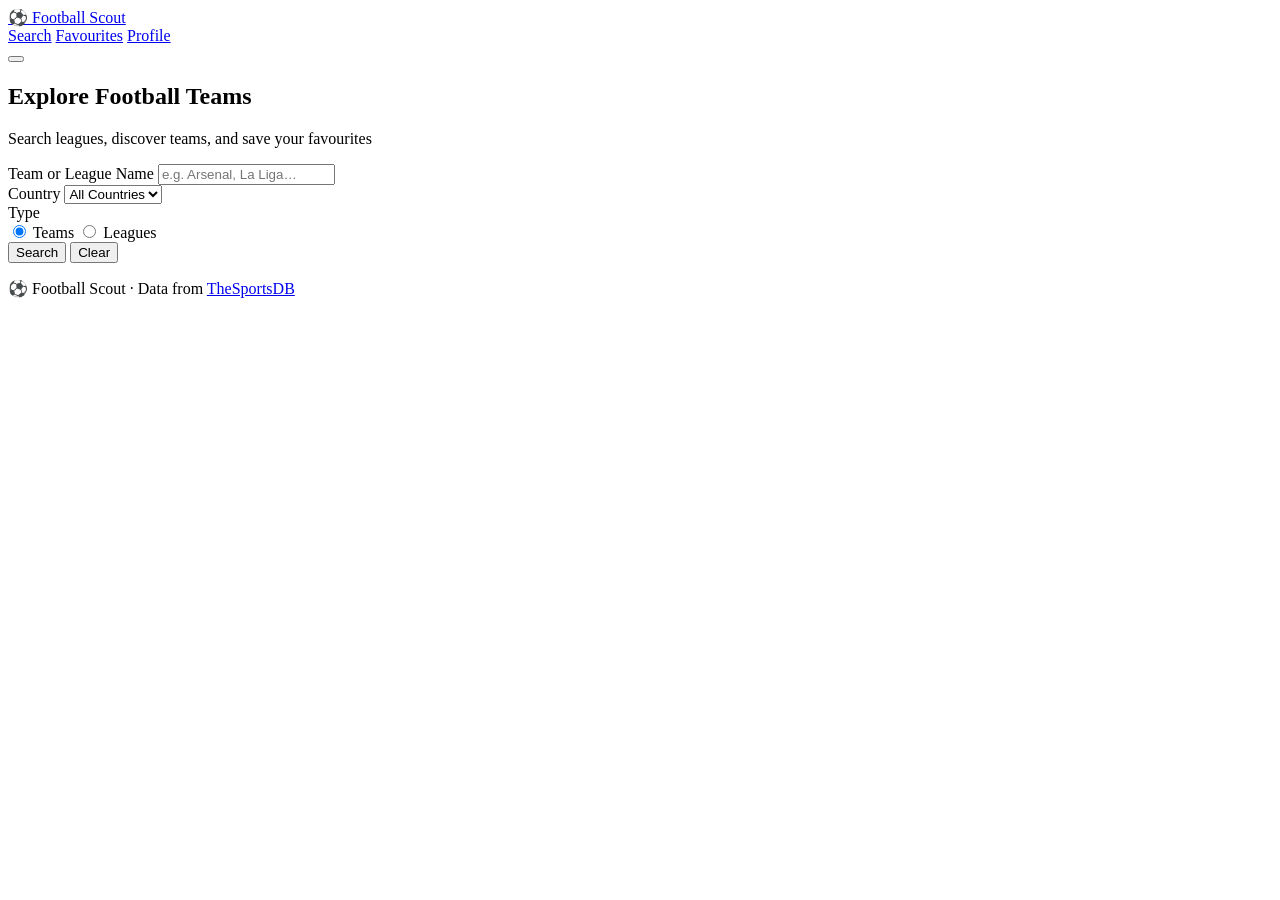
==== index.html @ b6a3cfe2 "chore: add HTML page scaffolding" ====
<!DOCTYPE html>
<html lang="en">
<head>
  <meta charset="UTF-8">
  <meta name="viewport" content="width=device-width, initial-scale=1.0">
  <title>Football Scout — Search</title>
  <link rel="stylesheet" href="css/style.css">
</head>
<body>
  <header class="header">
    <nav class="nav">
      <a href="index.html" class="nav__logo">⚽ Football Scout</a>
      <div class="nav__links">
        <a href="index.html" class="nav__link nav__link--active">Search</a>
        <a href="saved.html" class="nav__link">Favourites</a>
        <a href="login.html" class="nav__link">Profile</a>
      </div>
      <button class="nav__hamburger" id="hamburger-btn" aria-label="Toggle menu" type="button">
        <span></span><span></span><span></span>
      </button>
    </nav>
  </header>

  <main class="main">
    <section class="hero">
      <h1 class="hero__title">Explore Football Teams</h1>
      <p class="hero__subtitle">Search leagues, discover teams, and save your favourites</p>
    </section>

    <section class="search-section">
      <form id="search-form" class="search-form" novalidate>
        <div class="search-form__row">
          <div class="search-form__field">
            <label for="search-input" class="search-form__label">Team or League Name</label>
            <input
              type="text"
              id="search-input"
              name="query"
              class="search-form__input"
              placeholder="e.g. Arsenal, La Liga…"
              minlength="2"
              required
            >
          </div>

          <div class="search-form__field">
            <label for="country-select" class="search-form__label">Country</label>
            <select id="country-select" name="country" class="search-form__select">
              <option value="">All Countries</option>
              <option value="England">England</option>
              <option value="Spain">Spain</option>
              <option value="Germany">Germany</option>
              <option value="Italy">Italy</option>
              <option value="France">France</option>
              <option value="Netherlands">Netherlands</option>
              <option value="Portugal">Portugal</option>
              <option value="USA">USA</option>
              <option value="Brazil">Brazil</option>
              <option value="Argentina">Argentina</option>
            </select>
          </div>

          <div class="search-form__field">
            <label for="sport-radio" class="search-form__label">Type</label>
            <div class="search-form__radios" id="sport-radio">
              <label class="radio-label">
                <input type="radio" name="search-type" value="teams" checked> Teams
              </label>
              <label class="radio-label">
                <input type="radio" name="search-type" value="leagues"> Leagues
              </label>
            </div>
          </div>
        </div>

        <div class="search-form__actions">
          <button type="submit" class="btn btn--primary">Search</button>
          <button type="reset" class="btn btn--ghost" id="clear-btn">Clear</button>
        </div>
        <p class="search-form__error" id="form-error" hidden>Please enter at least 2 characters.</p>
      </form>
    </section>

    <p id="loading-msg" class="status-msg status-msg--loading" hidden>
      <span class="spinner"></span> Loading results…
    </p>
    <p id="error-msg" class="status-msg status-msg--error" hidden></p>
    <p id="empty-msg" class="status-msg" hidden>No results found. Try a different search.</p>

    <section class="results-section" id="results-section" hidden>
      <h2 class="results-section__title" id="results-title"></h2>
      <div class="card-grid" id="results-grid"></div>
    </section>
  </main>

  <footer class="footer">
    <p class="footer__text">⚽ Football Scout · Data from <a href="https://www.thesportsdb.com/" target="_blank" rel="noopener">TheSportsDB</a></p>
  </footer>

  <script type="module" src="js/main.js"></script>
</body>
</html>
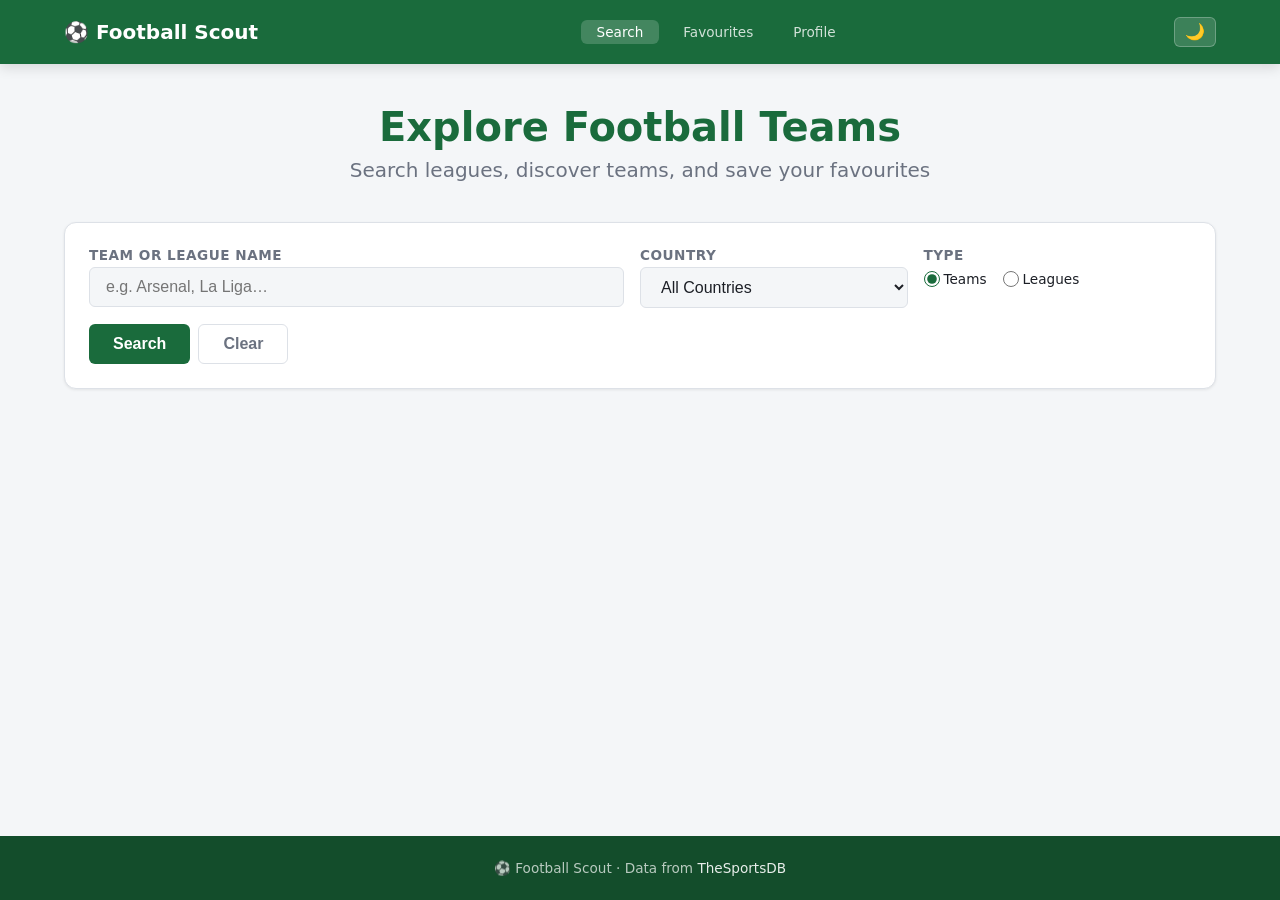
==== commit 6449320b: "feat: added a dark theme and toggle button" ====
--- a/index.html
+++ b/index.html
@@ -15,6 +15,7 @@
         <a href="saved.html" class="nav__link">Favourites</a>
         <a href="login.html" class="nav__link">Profile</a>
       </div>
+      <button class="theme-toggle" id="theme-toggle-btn" aria-label="Toggle dark mode" type="button">🌙</button>
       <button class="nav__hamburger" id="hamburger-btn" aria-label="Toggle menu" type="button">
         <span></span><span></span><span></span>
       </button>
@@ -98,5 +99,25 @@
   </footer>
 
   <script type="module" src="js/main.js"></script>
+  <script>
+    (function() {
+      const saved = localStorage.getItem('theme');
+      if (saved) document.documentElement.setAttribute('data-theme', saved);
+      const btn = document.getElementById('theme-toggle-btn');
+      function updateBtn() {
+        const dark = document.documentElement.getAttribute('data-theme') === 'dark';
+        btn.textContent = dark ? '☀️' : '🌙';
+        btn.setAttribute('aria-label', dark ? 'Switch to light mode' : 'Switch to dark mode');
+      }
+      updateBtn();
+      btn.addEventListener('click', function() {
+        const isDark = document.documentElement.getAttribute('data-theme') === 'dark';
+        const next = isDark ? 'light' : 'dark';
+        document.documentElement.setAttribute('data-theme', next);
+        localStorage.setItem('theme', next);
+        updateBtn();
+      });
+    })();
+  </script>
 </body>
 </html>
--- a/css/style.css
+++ b/css/style.css
@@ -0,0 +1,772 @@
+/* =========================================================
+   Football Scout — style.css
+   Convention: BEM (Block__Element--Modifier)
+   ========================================================= */
+
+/* ----- 1. CSS Custom Properties ----- */
+:root {
+  --color-primary:     #1a6b3c;
+  --color-primary-dk:  #134d2b;
+  --color-primary-lt:  #d4edda;
+  --color-accent:      #f5a623;
+  --color-accent-dk:   #d4891a;
+  --color-danger:      #c0392b;
+  --color-danger-lt:   #fdecea;
+  --color-bg:          #f4f6f8;
+  --color-surface:     #ffffff;
+  --color-border:      #dde1e7;
+  --color-text:        #1c1f26;
+  --color-text-muted:  #6b7280;
+
+  --font-base:   'Segoe UI', system-ui, sans-serif;
+  --font-size-sm:   0.85rem;
+  --font-size-base: 1rem;
+  --font-size-lg:   1.25rem;
+  --font-size-xl:   1.75rem;
+  --font-size-2xl:  2.5rem;
+
+  --radius-sm:  6px;
+  --radius-md:  12px;
+  --radius-lg:  20px;
+
+  --shadow-sm:  0 1px 3px rgba(0,0,0,.08);
+  --shadow-md:  0 4px 12px rgba(0,0,0,.12);
+  --shadow-lg:  0 8px 24px rgba(0,0,0,.16);
+
+  --spacing-xs:  4px;
+  --spacing-sm:  8px;
+  --spacing-md:  16px;
+  --spacing-lg:  24px;
+  --spacing-xl:  40px;
+
+  --nav-height: 64px;
+  --transition: 0.2s ease;
+}
+
+/* ----- 1b. Dark Theme ----- */
+[data-theme="dark"] {
+  --color-primary:     #2ecc71;
+  --color-primary-dk:  #27ae60;
+  --color-primary-lt:  #1a3d2b;
+  --color-accent:      #f5a623;
+  --color-accent-dk:   #d4891a;
+  --color-danger:      #e74c3c;
+  --color-danger-lt:   #2d1a18;
+  --color-bg:          #0f1117;
+  --color-surface:     #1a1d27;
+  --color-border:      #2e3244;
+  --color-text:        #e8eaf0;
+  --color-text-muted:  #8b92a8;
+}
+
+/* Also respect OS preference when no manual toggle is set */
+@media (prefers-color-scheme: dark) {
+  :root:not([data-theme="light"]) {
+    --color-primary:     #2ecc71;
+    --color-primary-dk:  #27ae60;
+    --color-primary-lt:  #1a3d2b;
+    --color-accent:      #f5a623;
+    --color-accent-dk:   #d4891a;
+    --color-danger:      #e74c3c;
+    --color-danger-lt:   #2d1a18;
+    --color-bg:          #0f1117;
+    --color-surface:     #1a1d27;
+    --color-border:      #2e3244;
+    --color-text:        #e8eaf0;
+    --color-text-muted:  #8b92a8;
+  }
+}
+
+/* ----- 1c. Dark Mode Toggle Button ----- */
+.theme-toggle {
+  background: rgba(255,255,255,.15);
+  border: 1px solid rgba(255,255,255,.25);
+  color: #fff;
+  border-radius: var(--radius-sm);
+  padding: 6px 10px;
+  font-size: 1rem;
+  cursor: pointer;
+  transition: background var(--transition);
+  line-height: 1;
+  flex-shrink: 0;
+}
+
+.theme-toggle:hover {
+  background: rgba(255,255,255,.28);
+}
+
+/* ----- 2. Reset & Base ----- */
+*, *::before, *::after { box-sizing: border-box; margin: 0; padding: 0; }
+
+html { scroll-behavior: smooth; }
+
+body {
+  font-family: var(--font-base);
+  font-size: var(--font-size-base);
+  color: var(--color-text);
+  background: var(--color-bg);
+  min-height: 100vh;
+  display: flex;
+  flex-direction: column;
+}
+
+a { color: var(--color-primary); text-decoration: none; }
+a:hover { text-decoration: underline; }
+
+img { max-width: 100%; display: block; }
+
+/* Prevent any display: rule from overriding the hidden attribute */
+[hidden] { display: none !important; }
+
+/* ----- 3. Header / Nav ----- */
+.header {
+  background: var(--color-primary);
+  position: sticky;
+  top: 0;
+  z-index: 100;
+  box-shadow: var(--shadow-md);
+}
+
+.nav {
+  max-width: 1200px;
+  margin: 0 auto;
+  padding: 0 var(--spacing-lg);
+  height: var(--nav-height);
+  display: flex;
+  align-items: center;
+  justify-content: space-between;
+  gap: var(--spacing-md);
+}
+
+.nav__logo {
+  font-size: var(--font-size-lg);
+  font-weight: 700;
+  color: #fff;
+  white-space: nowrap;
+  text-decoration: none;
+}
+
+.nav__links {
+  display: flex;
+  gap: var(--spacing-sm);
+  align-items: center;
+}
+
+.nav__link {
+  color: rgba(255,255,255,.8);
+  padding: var(--spacing-xs) var(--spacing-md);
+  border-radius: var(--radius-sm);
+  font-size: var(--font-size-sm);
+  font-weight: 500;
+  transition: background var(--transition), color var(--transition);
+  text-decoration: none;
+}
+
+.nav__link:hover,
+.nav__link--active {
+  background: rgba(255,255,255,.18);
+  color: #fff;
+  text-decoration: none;
+}
+
+.nav__hamburger {
+  display: none;
+  flex-direction: column;
+  gap: 5px;
+  background: none;
+  border: none;
+  cursor: pointer;
+  padding: var(--spacing-xs);
+}
+
+.nav__hamburger span {
+  display: block;
+  width: 24px;
+  height: 2px;
+  background: #fff;
+  border-radius: 2px;
+  transition: transform var(--transition);
+}
+
+/* ----- 4. Main layout ----- */
+.main {
+  flex: 1;
+  max-width: 1200px;
+  width: 100%;
+  margin: 0 auto;
+  padding: var(--spacing-xl) var(--spacing-lg);
+}
+
+/* ----- 5. Hero ----- */
+.hero {
+  text-align: center;
+  margin-bottom: var(--spacing-xl);
+}
+
+.hero__title {
+  font-size: var(--font-size-2xl);
+  font-weight: 800;
+  color: var(--color-primary);
+  margin-bottom: var(--spacing-sm);
+}
+
+.hero__subtitle {
+  color: var(--color-text-muted);
+  font-size: var(--font-size-lg);
+}
+
+/* ----- 6. Search Form ----- */
+.search-section {
+  margin-bottom: var(--spacing-xl);
+}
+
+.search-form {
+  background: var(--color-surface);
+  border-radius: var(--radius-md);
+  padding: var(--spacing-lg);
+  box-shadow: var(--shadow-sm);
+  border: 1px solid var(--color-border);
+}
+
+.search-form__row {
+  display: grid;
+  grid-template-columns: 2fr 1fr 1fr;
+  gap: var(--spacing-md);
+  margin-bottom: var(--spacing-md);
+}
+
+.search-form__field {
+  display: flex;
+  flex-direction: column;
+  gap: var(--spacing-xs);
+}
+
+.search-form__label {
+  font-size: var(--font-size-sm);
+  font-weight: 600;
+  color: var(--color-text-muted);
+  text-transform: uppercase;
+  letter-spacing: .5px;
+}
+
+.search-form__input,
+.search-form__select {
+  padding: 10px var(--spacing-md);
+  border: 1px solid var(--color-border);
+  border-radius: var(--radius-sm);
+  font-size: var(--font-size-base);
+  color: var(--color-text);
+  background: var(--color-bg);
+  transition: border-color var(--transition), box-shadow var(--transition);
+  width: 100%;
+}
+
+.search-form__input:focus,
+.search-form__select:focus {
+  outline: none;
+  border-color: var(--color-primary);
+  box-shadow: 0 0 0 3px rgba(26,107,60,.15);
+}
+
+.search-form__radios {
+  display: flex;
+  gap: var(--spacing-md);
+  align-items: center;
+  padding-top: 4px;
+}
+
+.radio-label,
+.checkbox-label {
+  display: flex;
+  align-items: center;
+  gap: var(--spacing-xs);
+  cursor: pointer;
+  font-size: var(--font-size-sm);
+}
+
+.radio-label input,
+.checkbox-label input {
+  accent-color: var(--color-primary);
+  width: 16px;
+  height: 16px;
+  cursor: pointer;
+}
+
+.search-form__actions {
+  display: flex;
+  gap: var(--spacing-sm);
+  flex-wrap: wrap;
+}
+
+.search-form__error {
+  color: var(--color-danger);
+  font-size: var(--font-size-sm);
+  margin-top: var(--spacing-sm);
+}
+
+/* ----- 7. Buttons ----- */
+.btn {
+  display: inline-flex;
+  align-items: center;
+  gap: var(--spacing-xs);
+  padding: 10px var(--spacing-lg);
+  border-radius: var(--radius-sm);
+  font-size: var(--font-size-base);
+  font-weight: 600;
+  cursor: pointer;
+  border: none;
+  transition: background var(--transition), transform var(--transition), box-shadow var(--transition);
+  text-decoration: none;
+}
+
+.btn:active { transform: scale(.97); }
+
+.btn--primary {
+  background: var(--color-primary);
+  color: #fff;
+}
+
+.btn--primary:hover { background: var(--color-primary-dk); box-shadow: var(--shadow-sm); }
+
+.btn--ghost {
+  background: transparent;
+  color: var(--color-text-muted);
+  border: 1px solid var(--color-border);
+}
+
+.btn--ghost:hover { background: var(--color-bg); }
+
+.btn--danger {
+  background: var(--color-danger);
+  color: #fff;
+}
+
+.btn--danger:hover { background: #a93226; }
+
+.btn--icon {
+  background: none;
+  border: none;
+  padding: var(--spacing-xs);
+  font-size: 1.2rem;
+  cursor: pointer;
+  line-height: 1;
+  border-radius: var(--radius-sm);
+  transition: transform var(--transition);
+}
+
+.btn--icon:hover { transform: scale(1.2); }
+
+/* ----- 8. Status messages ----- */
+.status-msg {
+  text-align: center;
+  padding: var(--spacing-lg);
+  border-radius: var(--radius-md);
+  font-size: var(--font-size-base);
+  margin-bottom: var(--spacing-lg);
+}
+
+.status-msg--loading {
+  color: var(--color-text-muted);
+  display: flex;
+  align-items: center;
+  justify-content: center;
+  gap: var(--spacing-sm);
+}
+
+.status-msg--error {
+  background: var(--color-danger-lt);
+  color: var(--color-danger);
+  border: 1px solid #f5c6cb;
+}
+
+/* Spinner */
+.spinner {
+  display: inline-block;
+  width: 20px;
+  height: 20px;
+  border: 3px solid var(--color-border);
+  border-top-color: var(--color-primary);
+  border-radius: 50%;
+  animation: spin .7s linear infinite;
+}
+
+@keyframes spin { to { transform: rotate(360deg); } }
+
+/* ----- 9. Results section ----- */
+.results-section {
+  animation: fadeIn .3s ease;
+}
+
+@keyframes fadeIn { from { opacity: 0; transform: translateY(8px); } to { opacity: 1; transform: none; } }
+
+.results-section__title {
+  font-size: var(--font-size-lg);
+  color: var(--color-text-muted);
+  margin-bottom: var(--spacing-lg);
+  font-weight: 500;
+}
+
+/* ----- 10. Card Grid ----- */
+.card-grid {
+  display: grid;
+  grid-template-columns: repeat(auto-fill, minmax(220px, 1fr));
+  gap: var(--spacing-lg);
+}
+
+/* ----- 11. Team/League Card ----- */
+.card {
+  background: var(--color-surface);
+  border-radius: var(--radius-md);
+  box-shadow: var(--shadow-sm);
+  border: 1px solid var(--color-border);
+  overflow: hidden;
+  transition: box-shadow var(--transition), transform var(--transition);
+  display: flex;
+  flex-direction: column;
+}
+
+.card:hover {
+  box-shadow: var(--shadow-md);
+  transform: translateY(-3px);
+}
+
+.card__badge {
+  background: var(--color-primary-lt);
+  color: var(--color-primary);
+  font-size: var(--font-size-sm);
+  font-weight: 700;
+  padding: 2px 10px;
+  text-transform: uppercase;
+  letter-spacing: .5px;
+}
+
+.card__img-wrap {
+  padding: var(--spacing-lg);
+  display: flex;
+  justify-content: center;
+  align-items: center;
+  background: var(--color-bg);
+  min-height: 120px;
+}
+
+.card__img {
+  max-height: 100px;
+  max-width: 140px;
+  object-fit: contain;
+}
+
+.card__img-placeholder {
+  font-size: 3rem;
+  line-height: 1;
+}
+
+.card__body {
+  padding: var(--spacing-md);
+  flex: 1;
+  display: flex;
+  flex-direction: column;
+  gap: var(--spacing-xs);
+}
+
+.card__name {
+  font-size: var(--font-size-base);
+  font-weight: 700;
+  color: var(--color-text);
+  line-height: 1.3;
+}
+
+.card__meta {
+  font-size: var(--font-size-sm);
+  color: var(--color-text-muted);
+}
+
+.card__footer {
+  padding: var(--spacing-sm) var(--spacing-md);
+  border-top: 1px solid var(--color-border);
+  display: flex;
+  justify-content: space-between;
+  align-items: center;
+}
+
+.card__save-btn {
+  background: none;
+  border: none;
+  font-size: 1.4rem;
+  cursor: pointer;
+  line-height: 1;
+  transition: transform var(--transition);
+  padding: var(--spacing-xs);
+}
+
+.card__save-btn:hover { transform: scale(1.25); }
+
+.card__save-btn--saved { color: var(--color-accent); }
+
+.card__link {
+  font-size: var(--font-size-sm);
+  color: var(--color-primary);
+  font-weight: 600;
+}
+
+/* ----- 12. Saved Page ----- */
+.saved-controls {
+  margin-bottom: var(--spacing-lg);
+}
+
+.saved-controls__row {
+  display: flex;
+  gap: var(--spacing-sm);
+  align-items: center;
+  margin-bottom: var(--spacing-sm);
+}
+
+.saved-controls__count {
+  color: var(--color-text-muted);
+  font-size: var(--font-size-sm);
+}
+
+/* ----- 13. Profile Page ----- */
+.profile-section {
+  display: grid;
+  grid-template-columns: 280px 1fr;
+  gap: var(--spacing-xl);
+  margin-bottom: var(--spacing-xl);
+}
+
+.profile-card {
+  background: var(--color-surface);
+  border-radius: var(--radius-md);
+  padding: var(--spacing-xl) var(--spacing-lg);
+  box-shadow: var(--shadow-sm);
+  border: 1px solid var(--color-border);
+  text-align: center;
+  display: flex;
+  flex-direction: column;
+  align-items: center;
+  gap: var(--spacing-sm);
+  height: fit-content;
+}
+
+.profile-card__avatar {
+  font-size: 4rem;
+  line-height: 1;
+  background: var(--color-primary-lt);
+  border-radius: 50%;
+  width: 90px;
+  height: 90px;
+  display: flex;
+  align-items: center;
+  justify-content: center;
+}
+
+.profile-card__name {
+  font-size: var(--font-size-lg);
+  font-weight: 700;
+}
+
+.profile-card__meta {
+  color: var(--color-text-muted);
+  font-size: var(--font-size-sm);
+}
+
+.profile-form {
+  background: var(--color-surface);
+  border-radius: var(--radius-md);
+  padding: var(--spacing-lg);
+  box-shadow: var(--shadow-sm);
+  border: 1px solid var(--color-border);
+}
+
+.profile-form__heading {
+  font-size: var(--font-size-lg);
+  font-weight: 700;
+  margin-bottom: var(--spacing-lg);
+  color: var(--color-primary);
+}
+
+.profile-form__field {
+  margin-bottom: var(--spacing-md);
+  display: flex;
+  flex-direction: column;
+  gap: var(--spacing-xs);
+}
+
+.profile-form__label {
+  font-size: var(--font-size-sm);
+  font-weight: 600;
+  color: var(--color-text-muted);
+  text-transform: uppercase;
+  letter-spacing: .5px;
+}
+
+.required { color: var(--color-danger); }
+
+.profile-form__input,
+.profile-form__select,
+.profile-form__textarea {
+  padding: 10px var(--spacing-md);
+  border: 1px solid var(--color-border);
+  border-radius: var(--radius-sm);
+  font-size: var(--font-size-base);
+  font-family: var(--font-base);
+  color: var(--color-text);
+  background: var(--color-bg);
+  transition: border-color var(--transition), box-shadow var(--transition);
+  width: 100%;
+}
+
+.profile-form__input:focus,
+.profile-form__select:focus,
+.profile-form__textarea:focus {
+  outline: none;
+  border-color: var(--color-primary);
+  box-shadow: 0 0 0 3px rgba(26,107,60,.15);
+}
+
+.profile-form__textarea { resize: vertical; }
+
+.profile-form__checkboxes {
+  display: flex;
+  gap: var(--spacing-lg);
+  flex-wrap: wrap;
+}
+
+.char-count {
+  font-size: var(--font-size-sm);
+  color: var(--color-text-muted);
+  text-align: right;
+}
+
+.profile-form__actions {
+  display: flex;
+  gap: var(--spacing-sm);
+  margin-top: var(--spacing-lg);
+}
+
+.profile-form__feedback {
+  margin-top: var(--spacing-md);
+  padding: var(--spacing-sm) var(--spacing-md);
+  border-radius: var(--radius-sm);
+  font-size: var(--font-size-sm);
+  font-weight: 500;
+}
+
+.profile-form__feedback--success {
+  background: var(--color-primary-lt);
+  color: var(--color-primary);
+  border: 1px solid #b2dfdb;
+}
+
+.profile-form__feedback--error {
+  background: var(--color-danger-lt);
+  color: var(--color-danger);
+}
+
+/* ----- 14. Stats Section ----- */
+.stats-section__heading {
+  font-size: var(--font-size-lg);
+  font-weight: 700;
+  margin-bottom: var(--spacing-lg);
+  color: var(--color-primary);
+}
+
+.stats-grid {
+  display: grid;
+  grid-template-columns: repeat(3, 1fr);
+  gap: var(--spacing-lg);
+}
+
+.stat-card {
+  background: var(--color-surface);
+  border-radius: var(--radius-md);
+  padding: var(--spacing-lg);
+  box-shadow: var(--shadow-sm);
+  border: 1px solid var(--color-border);
+  text-align: center;
+  display: flex;
+  flex-direction: column;
+  gap: var(--spacing-xs);
+}
+
+.stat-card__number {
+  font-size: var(--font-size-2xl);
+  font-weight: 800;
+  color: var(--color-primary);
+}
+
+.stat-card__label {
+  font-size: var(--font-size-sm);
+  color: var(--color-text-muted);
+  font-weight: 500;
+}
+
+/* ----- 15. Footer ----- */
+.footer {
+  background: var(--color-primary-dk);
+  color: rgba(255,255,255,.7);
+  text-align: center;
+  padding: var(--spacing-lg);
+  margin-top: auto;
+}
+
+.footer__text { font-size: var(--font-size-sm); }
+.footer a { color: rgba(255,255,255,.9); }
+
+/* ----- 16. Responsive: Tablet (≤1024px) ----- */
+@media (max-width: 1024px) {
+  .search-form__row {
+    grid-template-columns: 1fr 1fr;
+  }
+
+  .profile-section {
+    grid-template-columns: 1fr;
+  }
+
+  .stats-grid {
+    grid-template-columns: repeat(3, 1fr);
+  }
+}
+
+/* ----- 17. Responsive: Mobile (≤600px) ----- */
+@media (max-width: 600px) {
+  .main { padding: var(--spacing-lg) var(--spacing-md); }
+
+  .hero__title { font-size: var(--font-size-xl); }
+  .hero__subtitle { font-size: var(--font-size-base); }
+
+  .nav__links { display: none; }
+  .nav__links--open {
+    display: flex;
+    flex-direction: column;
+    position: absolute;
+    top: var(--nav-height);
+    left: 0;
+    right: 0;
+    background: var(--color-primary-dk);
+    padding: var(--spacing-md);
+    gap: var(--spacing-xs);
+    z-index: 99;
+    box-shadow: var(--shadow-md);
+  }
+
+  .nav__hamburger { display: flex; }
+
+  .search-form__row { grid-template-columns: 1fr; }
+
+  .search-form__actions { flex-direction: column; }
+  .search-form__actions .btn { width: 100%; justify-content: center; }
+
+  .card-grid { grid-template-columns: 1fr 1fr; gap: var(--spacing-md); }
+
+  .saved-controls__row { flex-direction: column; align-items: stretch; }
+
+  .profile-section { grid-template-columns: 1fr; }
+
+  .stats-grid { grid-template-columns: 1fr; }
+
+  .profile-form__checkboxes { flex-direction: column; gap: var(--spacing-sm); }
+}
+
+@media (max-width: 380px) {
+  .card-grid { grid-template-columns: 1fr; }
+}
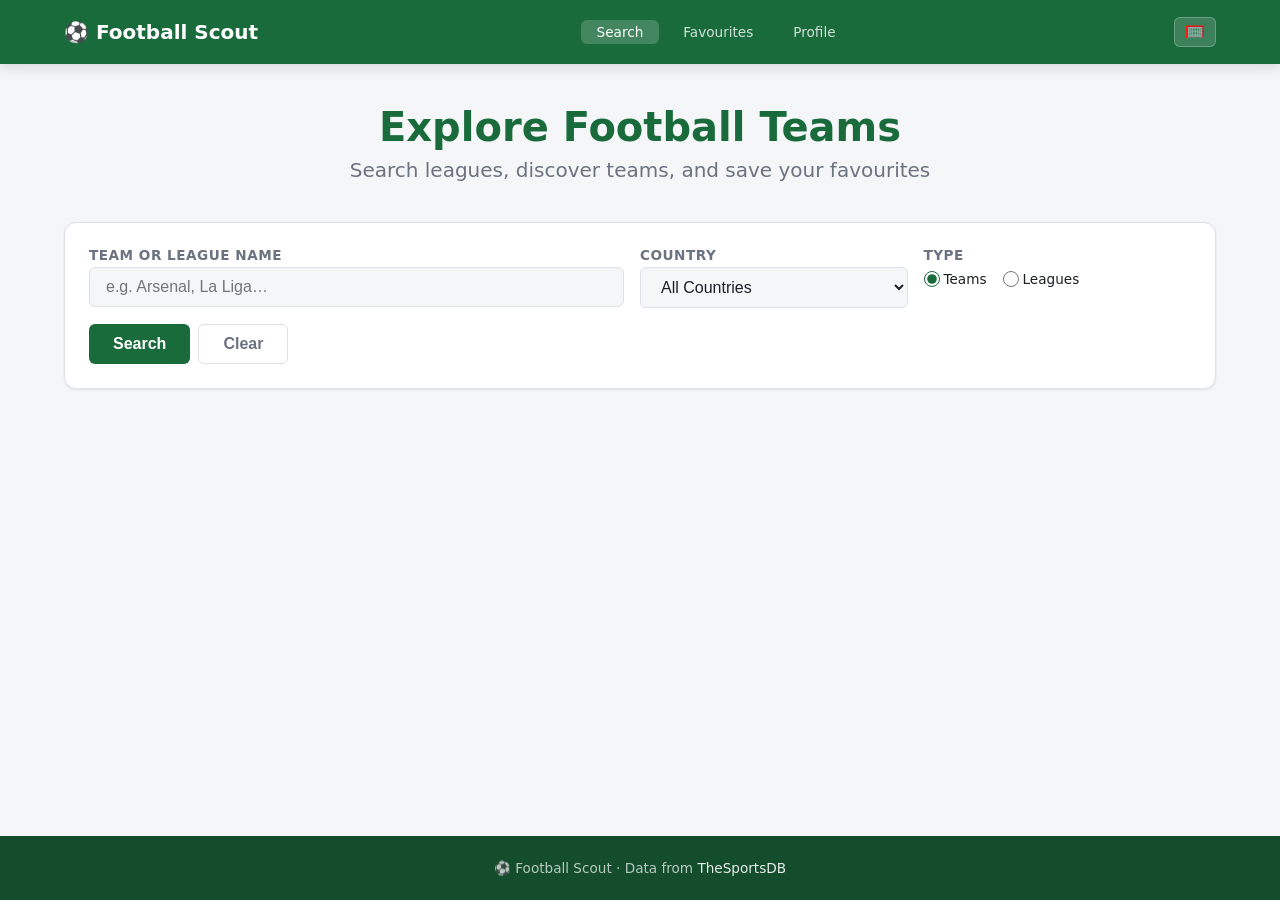
==== commit 99cfc904: "feat: made theme toggle button football themed" ====
--- a/index.html
+++ b/index.html
@@ -106,7 +106,7 @@
       const btn = document.getElementById('theme-toggle-btn');
       function updateBtn() {
         const dark = document.documentElement.getAttribute('data-theme') === 'dark';
-        btn.textContent = dark ? '☀️' : '🌙';
+        btn.textContent = dark ? '⚽' : '🥅';
         btn.setAttribute('aria-label', dark ? 'Switch to light mode' : 'Switch to dark mode');
       }
       updateBtn();
